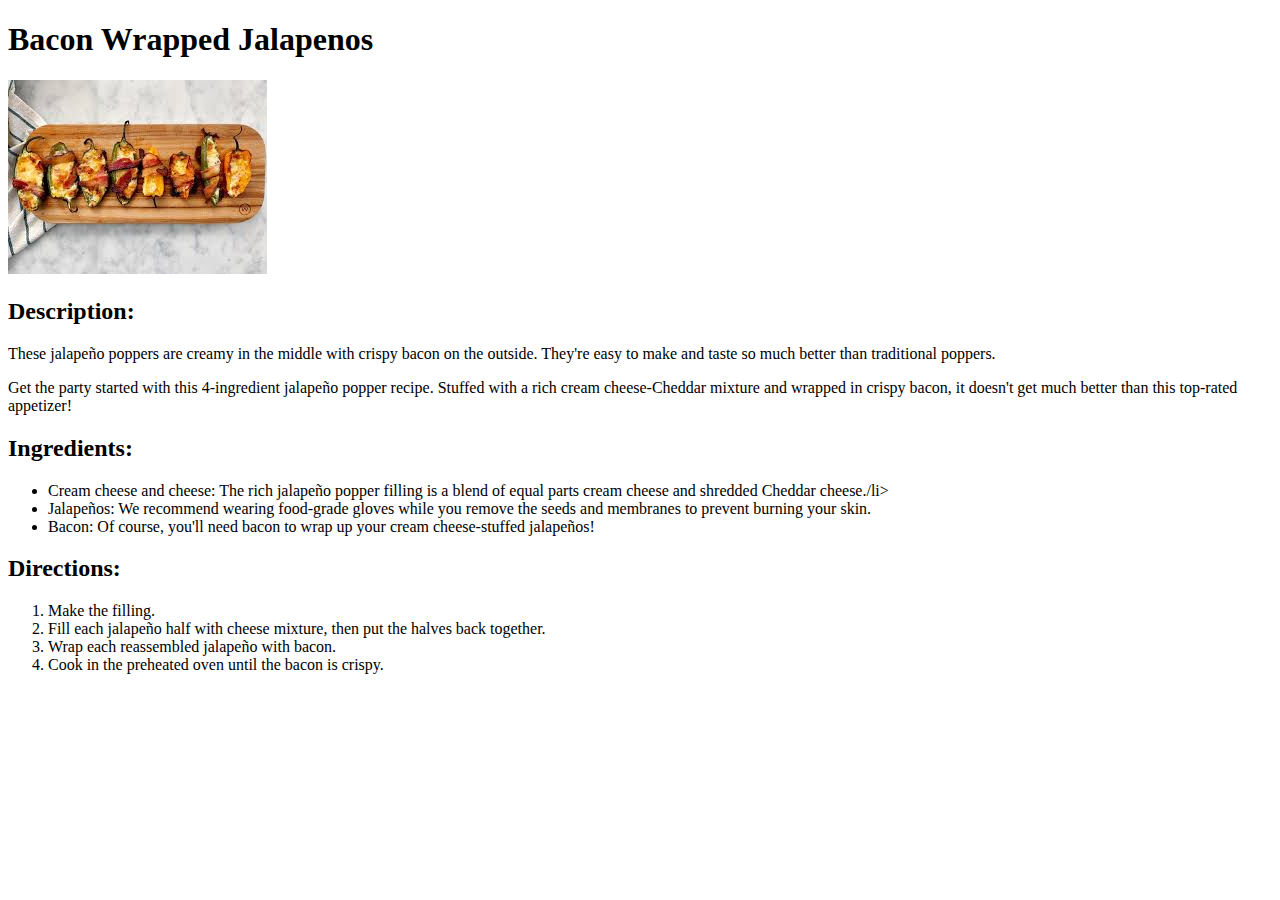
==== recipes/Bacon-Wrapped-Jalapenos.html @ b10cc5a7 "Added 2 recipe named Bacon-Wrapped-Jalapenos and Best-Tuna-Casserole" ====
<!DOCTYPE html>
<html lang="en">
	<head>
		<meta charset="UTF-8">
		<meta http-equiv="X-UA-Compatible" content="IE=edge">
		<meta name="viewport" content="width=device-width, initial-scale:1.0">
		<title>Bacon Wrapped Jalapenos</title>
	</head>
	<body>
	 <h1>Bacon Wrapped Jalapenos</h1>
       <img src="image/Bacon-Wrapped-Jalapeno.jpeg">
     <h2>Description:</h2>
       <p>These jalapeño poppers are creamy in the middle with
         crispy bacon on the outside. They're 
         easy to make and taste so much better than 
         traditional poppers.</p>
        <p>Get the party started with this 4-ingredient 
            jalapeño popper recipe. Stuffed with a rich 
            cream cheese-Cheddar mixture and wrapped in 
            crispy bacon, it doesn't get much better than 
            this top-rated appetizer!</p>
     <h2>Ingredients:</h2>
     <ul>
        <li>Cream cheese and cheese: The rich jalapeño popper filling is a blend of equal parts cream cheese and shredded Cheddar cheese./li>
        <li>Jalapeños: We recommend wearing food-grade gloves while you remove the seeds and membranes to prevent burning your skin.</li>
        <li>Bacon: Of course, you'll need bacon to wrap up your cream cheese-stuffed jalapeños!</li>
     </ul>
     <h2>Directions:</h2>
     <ol>
        <li>Make the filling.</li>
        <li>Fill each jalapeño half with cheese mixture, then put the halves back together.</li>
        <li>Wrap each reassembled jalapeño with bacon.</li>
        <li>Cook in the preheated oven until the bacon is crispy.</li>
     </ol>
	</body>
</html>
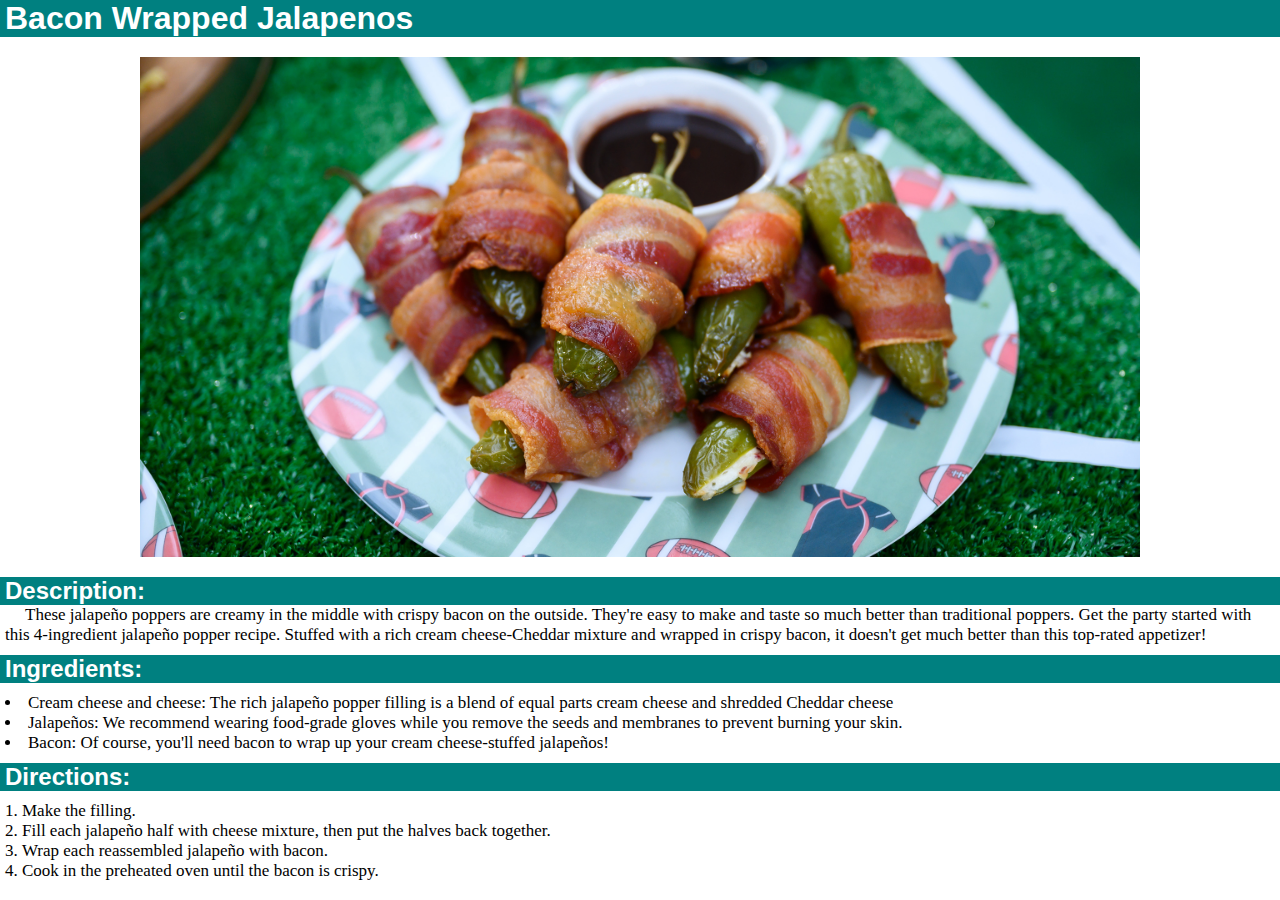
==== commit 5664e09e: "Add css in all Recipes" ====
--- a/recipes/Bacon-Wrapped-Jalapenos.html
+++ b/recipes/Bacon-Wrapped-Jalapenos.html
@@ -4,33 +4,47 @@
 		<meta charset="UTF-8">
 		<meta http-equiv="X-UA-Compatible" content="IE=edge">
 		<meta name="viewport" content="width=device-width, initial-scale:1.0">
+      <link rel="stylesheet" href="style.css">
 		<title>Bacon Wrapped Jalapenos</title>
 	</head>
 	<body>
-	 <h1>Bacon Wrapped Jalapenos</h1>
-       <img src="image/Bacon-Wrapped-Jalapeno.jpeg">
+
+    <div class="Recipe-Title">
+	  <h1>Bacon Wrapped Jalapenos</h1>
+    </div>
+
+       <img src= "image/Bacon-Wrapped-Jalapenos.jpg">
+
+    <div class="Recipe-Description">
      <h2>Description:</h2>
-       <p>These jalapeño poppers are creamy in the middle with
-         crispy bacon on the outside. They're 
-         easy to make and taste so much better than 
-         traditional poppers.</p>
-        <p>Get the party started with this 4-ingredient 
-            jalapeño popper recipe. Stuffed with a rich 
-            cream cheese-Cheddar mixture and wrapped in 
-            crispy bacon, it doesn't get much better than 
-            this top-rated appetizer!</p>
+
+       <p>These jalapeño poppers are creamy in the middle with crispy bacon on the outside. They're easy to make and taste so much better than traditional poppers.
+        Get the party started with this 4-ingredient jalapeño popper recipe. Stuffed with a rich cream cheese-Cheddar mixture and wrapped in crispy bacon, it doesn't get much better than this top-rated appetizer!
+       </p>
+    </div>
+    <div class="Recipe-Ingredients">
      <h2>Ingredients:</h2>
+
      <ul>
-        <li>Cream cheese and cheese: The rich jalapeño popper filling is a blend of equal parts cream cheese and shredded Cheddar cheese./li>
+        <li>Cream cheese and cheese: The rich jalapeño popper filling is a blend of equal parts cream cheese and shredded Cheddar cheese</li>
         <li>Jalapeños: We recommend wearing food-grade gloves while you remove the seeds and membranes to prevent burning your skin.</li>
         <li>Bacon: Of course, you'll need bacon to wrap up your cream cheese-stuffed jalapeños!</li>
      </ul>
+   </div>
+
+   <div class="Recipe-Directions">
      <h2>Directions:</h2>
+
      <ol>
         <li>Make the filling.</li>
         <li>Fill each jalapeño half with cheese mixture, then put the halves back together.</li>
         <li>Wrap each reassembled jalapeño with bacon.</li>
         <li>Cook in the preheated oven until the bacon is crispy.</li>
      </ol>
+
+   </div>
+
+   <footer id="footer"></footer>
+
 	</body>
 </html>--- a/recipes/style.css
+++ b/recipes/style.css
@@ -0,0 +1,45 @@
+*{
+    margin:0;
+    padding:0;
+}
+h1, h2{
+    text-indent:5px;
+    background-color: teal;
+    color:white;
+    font-family: Helvetica;
+}
+h2{
+    margin-top:10px;
+}
+img{
+  display:block;
+  margin-top:20px;
+  height:500px;
+  width:auto;
+  margin-left:auto;
+  margin-right:auto;
+  margin-bottom:20px;
+  
+}
+p{
+    margin-left:5px;
+    text-indent:20px;
+    font-family:Verdana;
+    font-size:17px;
+}
+ul, ol{
+    margin-top:10px;
+    text-indent:10px;
+    font-family:Verdana;
+    font-size:17px;
+}
+li{
+    text-indent:0;
+    list-style-position:inside;
+    margin-left:5px;
+}
+
+#footer{
+    background-color: teal;
+}
+
